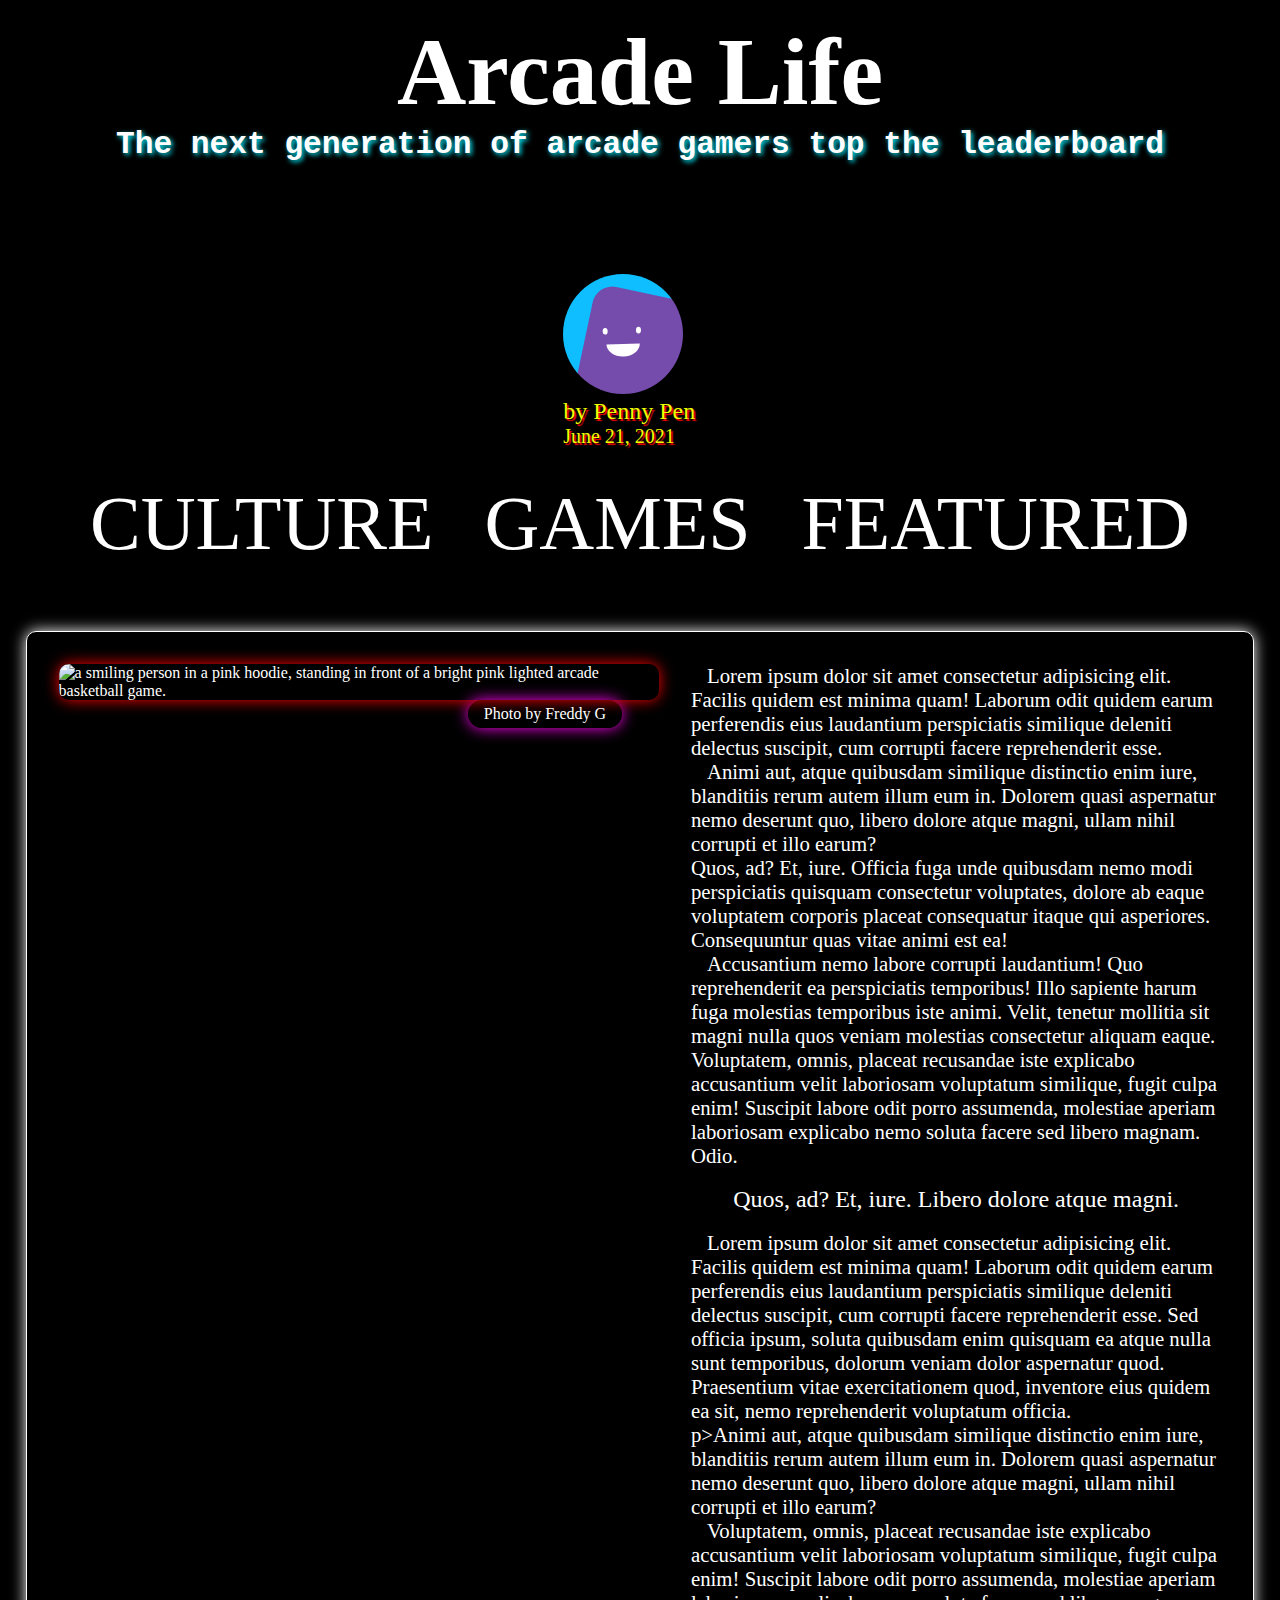
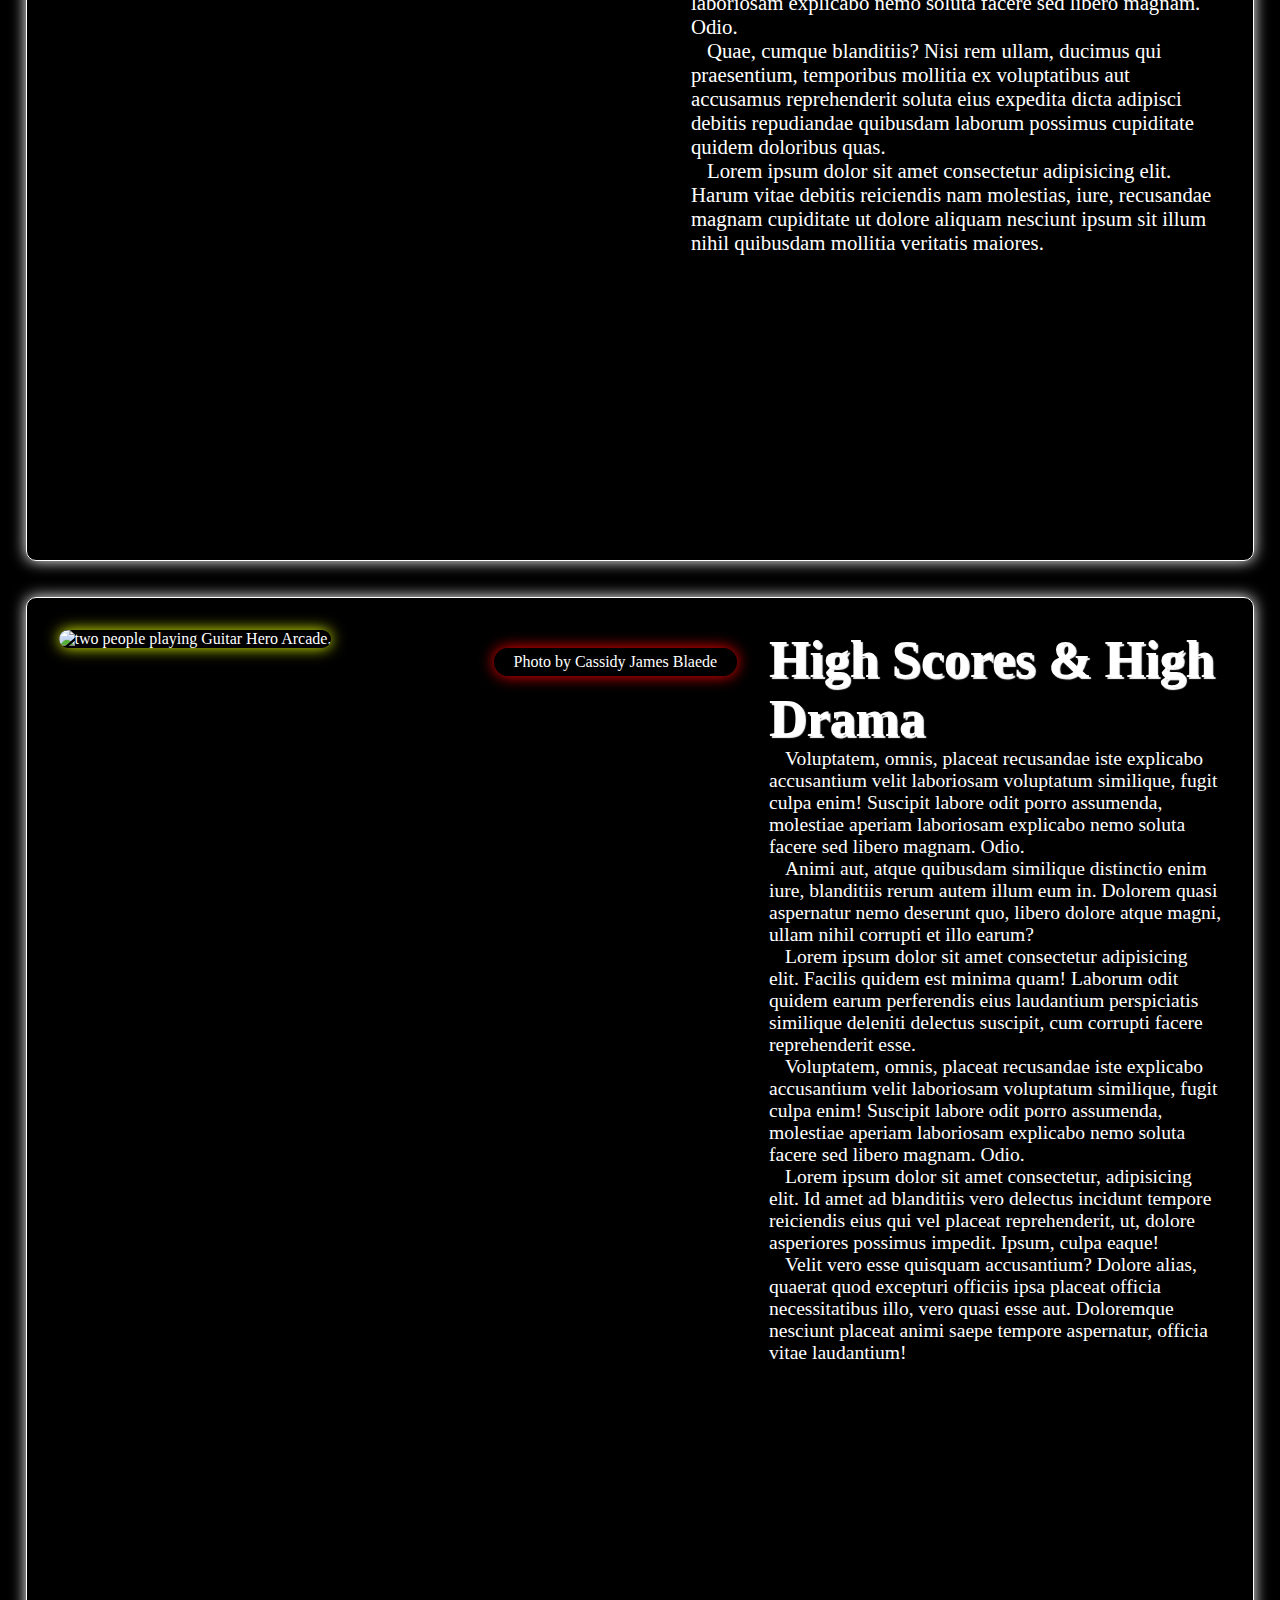
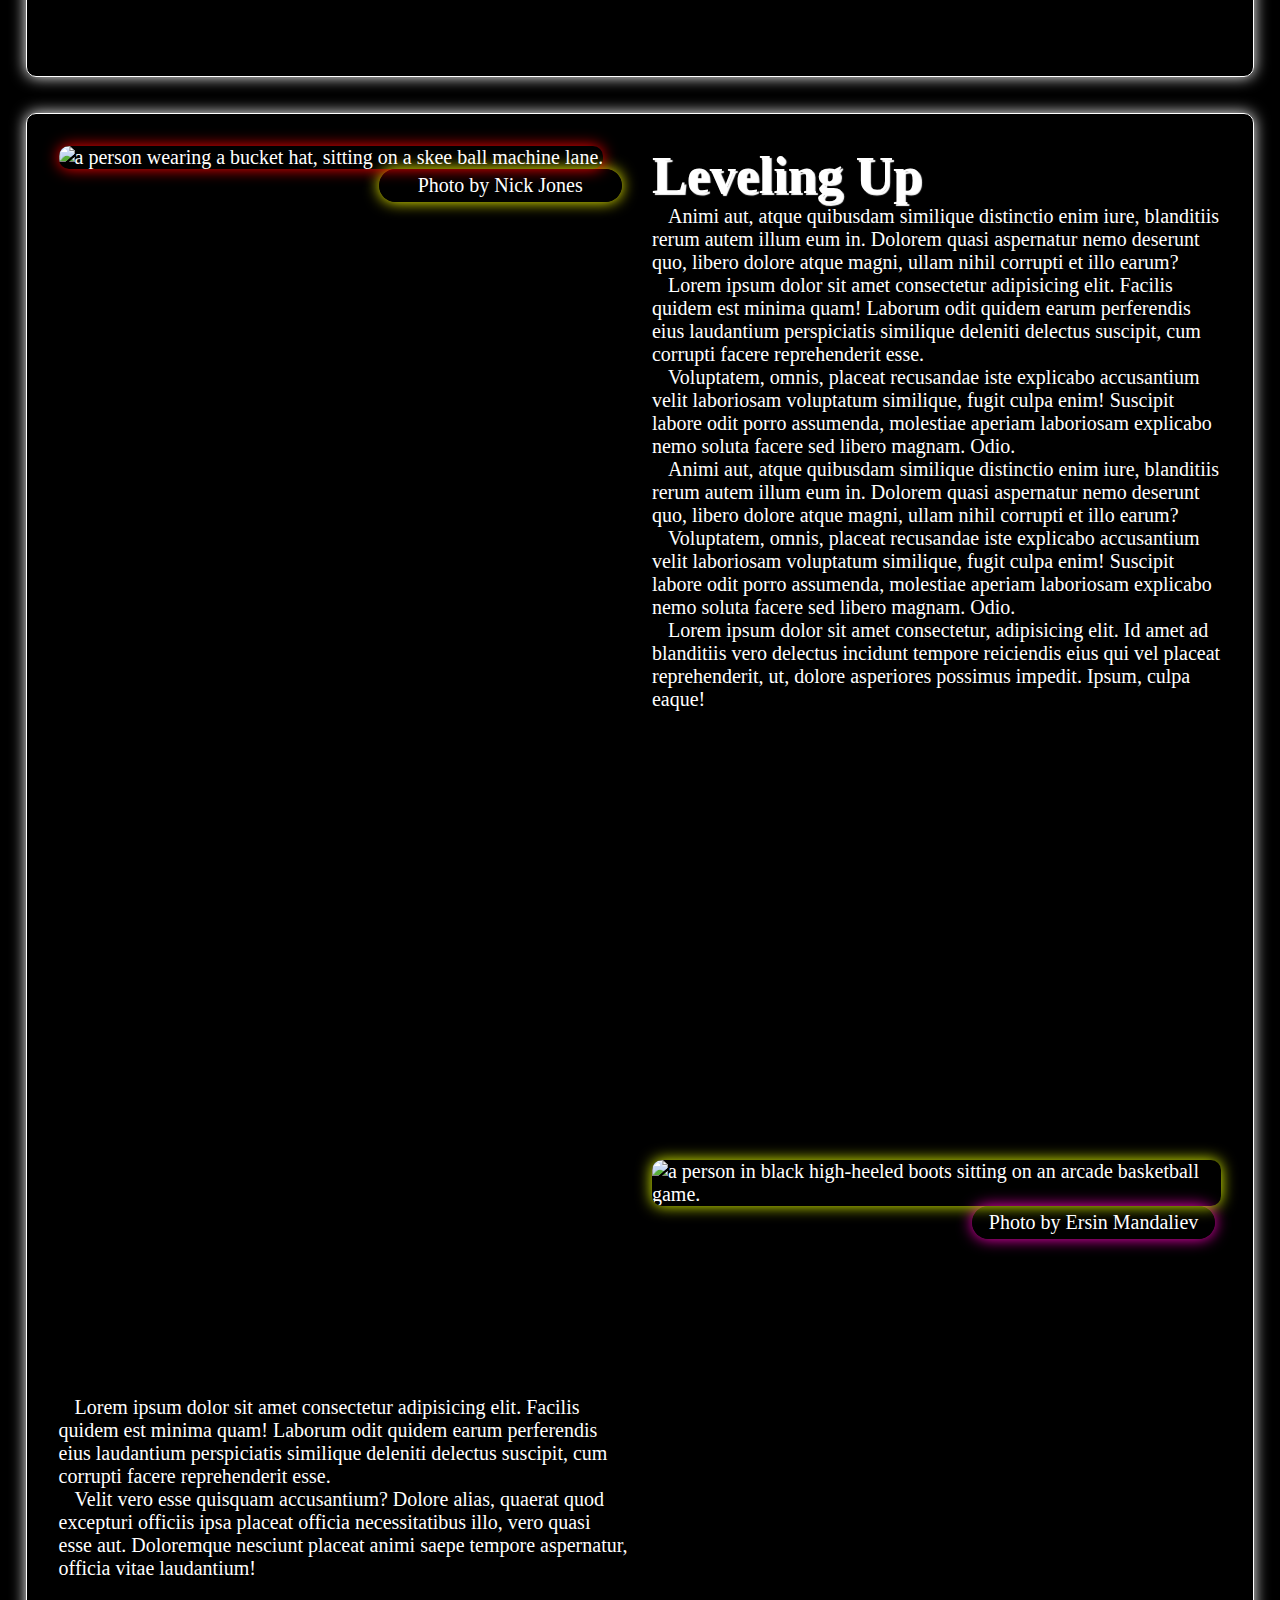
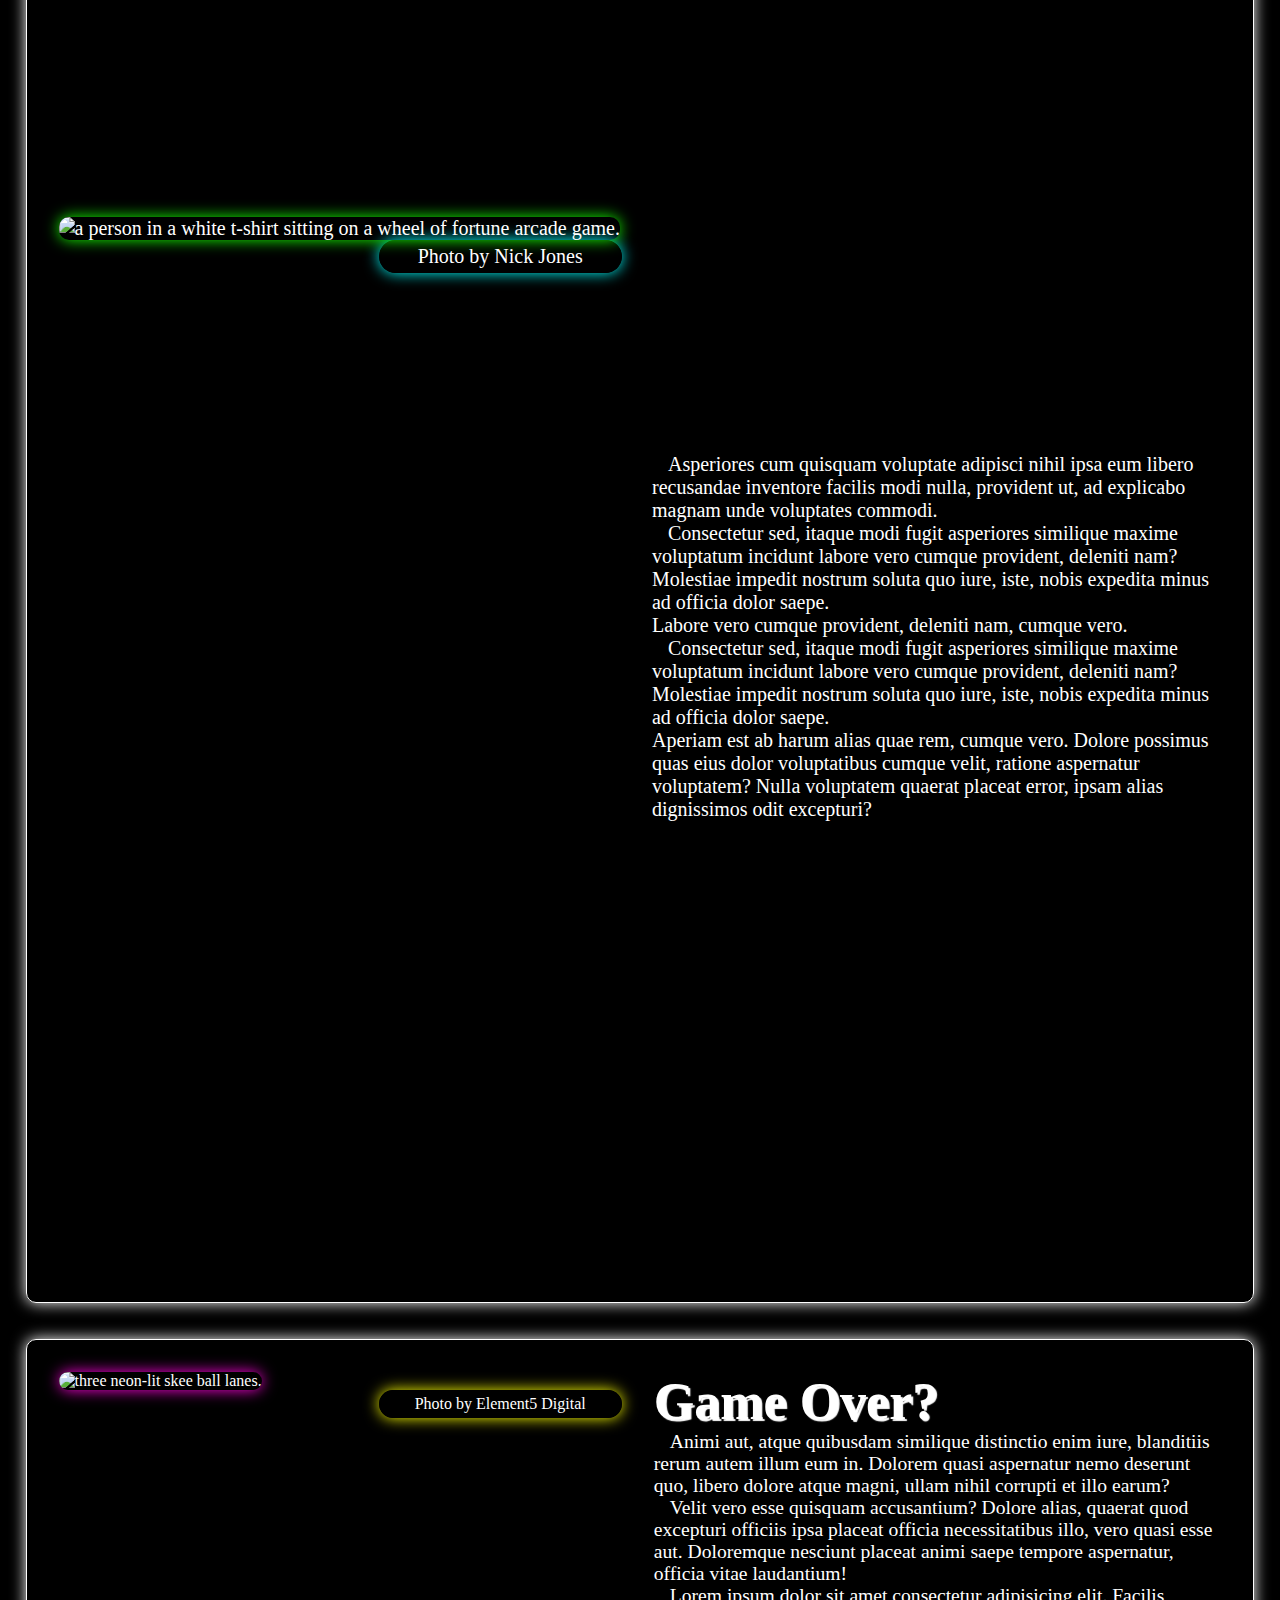
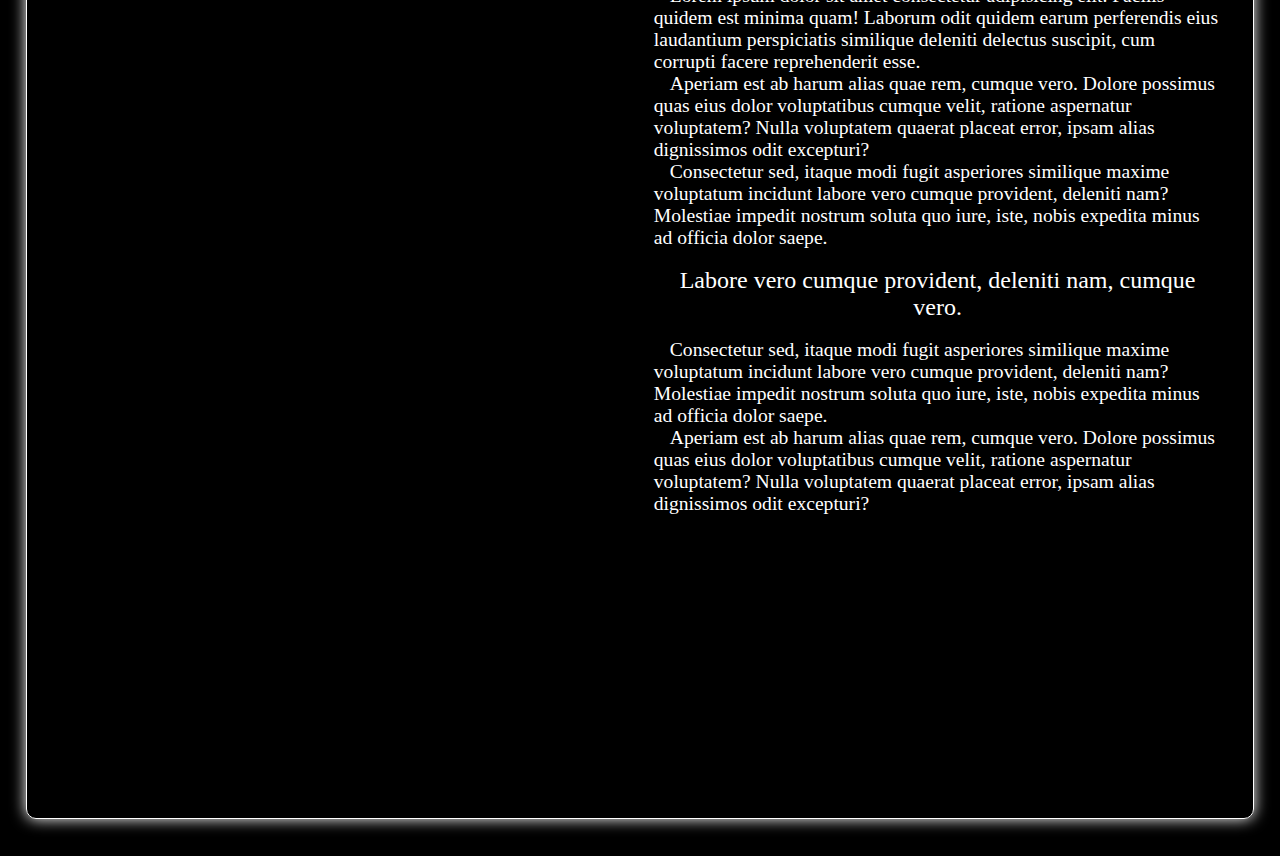
==== CodePen Challenge June 3/index.html @ 362fba9a "june challenge 3" ====
<!DOCTYPE html>
<html lang="en">

<head>
	<meta charset="UTF-8">
	<meta http-equiv="X-UA-Compatible" content="IE=edge">
	<meta name="viewport" content="width=device-width, initial-scale=1.0">
	<title>PlayTimes</title>
	<link rel="stylesheet" href="css/index.css">
</head>

<body>
	<div class="header">
		<h1 class="headline">Arcade Life</h1>
		<h2 class="subhead">The next generation of arcade gamers top the leaderboard</h2>
	</div>
	<div class="article-meta">
		<div class="author">
			<svg id="author-avatar" viewBox="0 0 36 36" fill="none" xmlns="http://www.w3.org/2000/svg" width="120px"
				height="120px">
				<title id="avatarTitle">Author Avatar</title>
				<desc id="avatarDesc">A cartoon avatar of a smiling purple square on a blue background.</desc>
				<mask id="mask__beam" maskUnits="userSpaceOnUse" x="0" y="0" width="36" height="36">
					<rect width="36" height="36" rx="72" fill="white"></rect>
				</mask>
				<g mask="url(#mask__beam)">
					<rect width="36" height="36" fill="#0ebeff"></rect>
					<rect x="0" y="0" width="36" height="36" transform="translate(6 6) rotate(192 18 18) scale(1)"
						fill="#754cac" rx="6"></rect>
					<g transform="translate(0 2) rotate(-2 18 18)">
						<path d="M13,19 a1,0.75 0 0,0 10,0" fill="white"></path>
						<rect x="12" y="14" width="1.5" height="2" rx="1" stroke="none" fill="white"></rect>
						<rect x="22" y="14" width="1.5" height="2" rx="1" stroke="none" fill="white"></rect>
					</g>
				</g>
			</svg>
			<p class="byline">by Penny Pen</p>
			<p class="dateline">June 21, 2021</p>
		</div>
		<p class="article-tags">
			<span class="tag-culture">CULTURE</span> <span class="tag-games">GAMES</span> <span
				class="tag-featured">FEATURED</span>
		</p>
	</div>
	<div class="section section-1">
		<figure><img src="https://assets.codepen.io/t-1/freddy-g-lhy1lY3CyLI-unsplash.jpg"
				alt="a smiling person in a pink hoodie, standing in front of a bright pink lighted arcade basketball game. " />
			<figcaption>Photo by Freddy G</figcaption>
		</figure>
		<!-- full size image: https://images.unsplash.com/flagged/photo-1556339911-7ef846e7db43-->
		<div class="section-1-text">
			<p><span>Lorem</span> ipsum dolor sit amet consectetur adipisicing elit. Facilis quidem est minima quam!
				Laborum odit
				quidem
				earum perferendis eius laudantium perspiciatis similique deleniti delectus suscipit, cum corrupti facere
				reprehenderit esse.</p>
			<p><span>Animi</span> aut, atque quibusdam similique distinctio enim iure, blanditiis rerum autem illum eum
				in. Dolorem
				quasi
				aspernatur nemo deserunt quo, libero dolore atque magni, ullam nihil corrupti et illo earum?</p>
			<p>Quos, ad? Et, iure. Officia fuga unde quibusdam nemo modi perspiciatis quisquam consectetur voluptates,
				dolore ab
				eaque voluptatem corporis placeat consequatur itaque qui asperiores. Consequuntur quas vitae animi est
				ea!
			</p>
			<p><span>Accusantium</span> nemo labore corrupti laudantium! Quo reprehenderit ea perspiciatis temporibus!
				Illo sapiente
				harum
				fuga molestias temporibus iste animi. Velit, tenetur mollitia sit magni nulla quos veniam molestias
				consectetur
				aliquam eaque.</p>
			<p>Voluptatem, omnis, placeat recusandae iste explicabo accusantium velit laboriosam voluptatum similique,
				fugit
				culpa enim! Suscipit labore odit porro assumenda, molestiae aperiam laboriosam explicabo nemo soluta
				facere
				sed
				libero magnam. Odio.</p>

			<aside>
				<p>Quos, ad? Et, iure. Libero dolore atque magni.</p>
			</aside>

			<p><span>Lorem</span> ipsum dolor sit amet consectetur adipisicing elit. Facilis quidem est minima quam!
				Laborum odit
				quidem
				earum perferendis eius laudantium perspiciatis similique deleniti delectus suscipit, cum corrupti facere
				reprehenderit esse. Sed officia ipsum, soluta quibusdam enim quisquam ea atque nulla sunt temporibus,
				dolorum
				veniam dolor aspernatur quod. Praesentium vitae exercitationem quod, inventore eius quidem ea sit, nemo
				reprehenderit voluptatum officia.</p>
			p>Animi aut, atque quibusdam similique distinctio enim iure, blanditiis rerum autem illum eum in. Dolorem
			quasi
			aspernatur nemo deserunt quo, libero dolore atque magni, ullam nihil corrupti et illo earum?</p>
			<p><span>Voluptatem</span>, omnis, placeat recusandae iste explicabo accusantium velit laboriosam voluptatum
				similique,
				fugit
				culpa enim! Suscipit labore odit porro assumenda, molestiae aperiam laboriosam explicabo nemo soluta
				facere
				sed
				libero magnam. Odio.</p>
			<p><span>Quae</span>, cumque blanditiis? Nisi rem ullam, ducimus qui praesentium, temporibus mollitia ex
				voluptatibus aut
				accusamus reprehenderit soluta eius expedita dicta adipisci debitis repudiandae quibusdam laborum
				possimus
				cupiditate quidem doloribus quas.</p>
			<p><span>Lorem</span> ipsum dolor sit amet consectetur adipisicing elit. Harum vitae debitis reiciendis nam
				molestias,
				iure,
				recusandae magnam cupiditate ut dolore aliquam nesciunt ipsum sit illum nihil quibusdam mollitia
				veritatis
				maiores.</p>
		</div>
	</div>

	<div class="section section-2">
		<figure><img src="https://assets.codepen.io/t-1/cassidy-james-blaede-1lzJt360gkE-unsplash.jpg"
				alt="two people playing Guitar Hero Arcade. " />
			<figcaption>Photo by Cassidy James Blaede</figcaption>
		</figure>
		<!-- full size image: https://images.unsplash.com/photo-1536818968680-deeec2e9fd11-->

		<div class="section-2-text">
			<h2>High Scores &amp; High Drama</h2>

			<p><span>Voluptatem</span>, omnis, placeat recusandae iste explicabo accusantium velit laboriosam voluptatum
				similique,
				fugit
				culpa enim! Suscipit labore odit porro assumenda, molestiae aperiam laboriosam explicabo nemo soluta
				facere
				sed
				libero magnam. Odio.</p>
			<p><span>Animi</span> aut, atque quibusdam similique distinctio enim iure, blanditiis rerum autem illum eum
				in. Dolorem
				quasi
				aspernatur nemo deserunt quo, libero dolore atque magni, ullam nihil corrupti et illo earum?</p>
			<p><span>Lorem</span> ipsum dolor sit amet consectetur adipisicing elit. Facilis quidem est minima quam!
				Laborum odit
				quidem
				earum perferendis eius laudantium perspiciatis similique deleniti delectus suscipit, cum corrupti facere
				reprehenderit esse.</p>


			<p><span>Voluptatem</span>, omnis, placeat recusandae iste explicabo accusantium velit laboriosam voluptatum
				similique,
				fugit
				culpa enim! Suscipit labore odit porro assumenda, molestiae aperiam laboriosam explicabo nemo soluta
				facere
				sed
				libero magnam. Odio.</p>
			<p><span>Lorem</span> ipsum dolor sit amet consectetur, adipisicing elit. Id amet ad blanditiis vero
				delectus incidunt
				tempore
				reiciendis eius qui vel placeat reprehenderit, ut, dolore asperiores possimus impedit. Ipsum, culpa
				eaque!
			</p>
			<p><span>Velit</span> vero esse quisquam accusantium? Dolore alias, quaerat quod excepturi officiis ipsa
				placeat officia
				necessitatibus illo, vero quasi esse aut. Doloremque nesciunt placeat animi saepe tempore aspernatur,
				officia
				vitae laudantium!</p>
		</div>
	</div>

	<div class="section section-3">
		<div class="item-1">
			<figure><img src="https://assets.codepen.io/t-1/nick-jones-QTk3Llc-oKU-unsplash.jpg"
					alt="a person wearing a bucket hat, sitting on a skee ball machine lane. " />
				<figcaption>Photo by Nick Jones</figcaption>
			</figure>
			<!-- full size image: https://images.unsplash.com/photo-1601637155580-ac6c49428450-->
		</div>
		<div class="item-2">
			<h2>Leveling Up</h2>
			<p><span>Animi</span> aut, atque quibusdam similique distinctio enim iure, blanditiis rerum autem illum eum
				in. Dolorem
				quasi
				aspernatur nemo deserunt quo, libero dolore atque magni, ullam nihil corrupti et illo earum?</p>
			<p><span>Lorem</span> ipsum dolor sit amet consectetur adipisicing elit. Facilis quidem est minima quam!
				Laborum odit
				quidem
				earum perferendis eius laudantium perspiciatis similique deleniti delectus suscipit, cum corrupti facere
				reprehenderit esse.</p>
			<p><span>Voluptatem</span>, omnis, placeat recusandae iste explicabo accusantium velit laboriosam voluptatum
				similique,
				fugit
				culpa enim! Suscipit labore odit porro assumenda, molestiae aperiam laboriosam explicabo nemo soluta
				facere
				sed
				libero magnam. Odio.</p>
			<p><span>Animi</span> aut, atque quibusdam similique distinctio enim iure, blanditiis rerum autem illum eum
				in. Dolorem
				quasi
				aspernatur nemo deserunt quo, libero dolore atque magni, ullam nihil corrupti et illo earum?</p>
			<p><span>Voluptatem</span>, omnis, placeat recusandae iste explicabo accusantium velit laboriosam voluptatum
				similique,
				fugit
				culpa enim! Suscipit labore odit porro assumenda, molestiae aperiam laboriosam explicabo nemo soluta
				facere
				sed
				libero magnam. Odio.</p>
			<p><span>Lorem</span> ipsum dolor sit amet consectetur, adipisicing elit. Id amet ad blanditiis vero
				delectus incidunt
				tempore
				reiciendis eius qui vel placeat reprehenderit, ut, dolore asperiores possimus impedit. Ipsum, culpa
				eaque!
			</p>
		</div>
		<div class="item-3">
			<figure><img src="https://assets.codepen.io/t-1/ersin-mandaliev-C5DC5bJhpRE-unsplash.jpg"
					alt="a person in black high-heeled boots sitting on an arcade basketball game. " />
				<figcaption>Photo by Ersin Mandaliev</figcaption>
			</figure>
			<!-- full size image: https://images.unsplash.com/flagged/photo-1556491168-3e6ffa3e26b2-->
		</div>
		<div class="item-4">
			<p><span>Lorem</span> ipsum dolor sit amet consectetur adipisicing elit. Facilis quidem est minima quam!
				Laborum odit
				quidem
				earum perferendis eius laudantium perspiciatis similique deleniti delectus suscipit, cum corrupti facere
				reprehenderit esse.</p>
			<p><span>Velit</span> vero esse quisquam accusantium? Dolore alias, quaerat quod excepturi officiis ipsa
				placeat officia
				necessitatibus illo, vero quasi esse aut. Doloremque nesciunt placeat animi saepe tempore aspernatur,
				officia
				vitae laudantium!</p>
		</div>
		<div class="item-5">
			<figure><img src="https://assets.codepen.io/t-1/nick-jones-g7jhzbd9WFQ-unsplash.jpg"
					alt="a person in a white t-shirt sitting on a wheel of fortune arcade game. " />
				<figcaption>Photo by Nick Jones</figcaption>
			</figure>
			<!-- full size image: https://images.unsplash.com/photo-1604112900927-e4d6d3ce3a2e -->
		</div>
		<div class="item-6">
			<p><span>Asperiores</span> cum quisquam voluptate adipisci nihil ipsa eum libero recusandae inventore
				facilis modi nulla,
				provident ut, ad explicabo magnam unde voluptates commodi.</p>
			<p><span>Consectetur</span> sed, itaque modi fugit asperiores similique maxime voluptatum incidunt labore
				vero cumque
				provident,
				deleniti nam? Molestiae impedit nostrum soluta quo iure, iste, nobis expedita minus ad officia dolor
				saepe.
			</p>
			<aside>
				<p>Labore vero cumque provident, deleniti nam, cumque vero.</p>
			</aside>
			<p><span>Consectetur</span> sed, itaque modi fugit asperiores similique maxime voluptatum incidunt labore
				vero cumque
				provident,
				deleniti nam? Molestiae impedit nostrum soluta quo iure, iste, nobis expedita minus ad officia dolor
				saepe.
			</p>
			<p>Aperiam est ab harum alias quae rem, cumque vero. Dolore possimus quas eius dolor voluptatibus cumque
				velit,
				ratione aspernatur voluptatem? Nulla voluptatem quaerat placeat error, ipsam alias dignissimos odit
				excepturi?
			</p>
		</div>
	</div>

	<div class="section section-4">
		<figure><img src="https://assets.codepen.io/t-1/element5-digital-dwcC-OJ-bRs-unsplash.jpg"
				alt="three neon-lit skee ball lanes. " />
			<figcaption>Photo by Element5 Digital</figcaption>
		</figure>

		<!-- full size image: https://images.unsplash.com/photo-1533236897111-3e94666b2edf -->
		<div class="section-4-text">

			<h2>Game Over?</h2>
			<p><span>Animi</span> aut, atque quibusdam similique distinctio enim iure, blanditiis rerum autem illum eum
				in.
				Dolorem quasi
				aspernatur nemo deserunt quo, libero dolore atque magni, ullam nihil corrupti et illo earum?</p>
			<p><span>Velit</span> vero esse quisquam accusantium? Dolore alias, quaerat quod excepturi officiis ipsa placeat officia
				necessitatibus illo, vero quasi esse aut. Doloremque nesciunt placeat animi saepe tempore aspernatur,
				officia
				vitae laudantium!</p>
			<p><span>Lorem</span> ipsum dolor sit amet consectetur adipisicing elit. Facilis quidem est minima quam! Laborum odit
				quidem
				earum perferendis eius laudantium perspiciatis similique deleniti delectus suscipit, cum corrupti facere
				reprehenderit esse.</p>
			<p><span>Aperiam</span> est ab harum alias quae rem, cumque vero. Dolore possimus quas eius dolor voluptatibus cumque
				velit,
				ratione aspernatur voluptatem? Nulla voluptatem quaerat placeat error, ipsam alias dignissimos odit
				excepturi?
			</p>
			<p><span>Consectetur</span> sed, itaque modi fugit asperiores similique maxime voluptatum incidunt labore vero cumque
				provident,
				deleniti nam? Molestiae impedit nostrum soluta quo iure, iste, nobis expedita minus ad officia dolor
				saepe.
			</p>
			<aside>
				<p>Labore vero cumque provident, deleniti nam, cumque vero.</p>
			</aside>
			<p><span>Consectetur</span> sed, itaque modi fugit asperiores similique maxime voluptatum incidunt labore vero cumque
				provident,
				deleniti nam? Molestiae impedit nostrum soluta quo iure, iste, nobis expedita minus ad officia dolor
				saepe.
			</p>
			<p><span>Aperiam</span> est ab harum alias quae rem, cumque vero. Dolore possimus quas eius dolor voluptatibus cumque
				velit,
				ratione aspernatur voluptatem? Nulla voluptatem quaerat placeat error, ipsam alias dignissimos odit
				excepturi?
			</p>
		</div>
	</div>

</body>

</html>
---- CodePen Challenge June 3/css/index.css ----
html {
    box-sizing: border-box;
}
* {
    box-sizing: inherit;
    margin: 0;
}
body {
    width: 100vw;
    color: #ffffff;
    background-color: #000000;
}
.header {
    margin: 1rem;
    text-align: center;
}
@keyframes heading {
    0%  {    text-shadow: 6px 6px 2px rgb(196, 1, 255);    }
    25% {    text-shadow: 6px 6px 2px rgb(255, 1, 1);    }
    50% {    text-shadow: 6px 6px 2px rgb(255, 251, 1);    }
    75% {    text-shadow: 6px 6px 2px rgb(1, 225, 255);    }
    100%    {    text-shadow: 6px 6px 2px rgb(255, 1, 213);    }
}
.header > h1 {
    font-size: 6rem;
    font-family: fantasy;
    animation: heading;
    animation-duration: 1s;
    animation-iteration-count: infinite;
}
.header > h2 {
    font-size: 1.95rem;
    font-family: monospace;
    text-shadow: 2px 2px 5px rgb(1, 238, 255);
}
.author {
    /* width: 100vw; */
    margin: 7rem 0 2rem 44vw;
    color: rgb(238, 255, 1);
    text-shadow: 2px 2px 1px rgb(253, 3, 3);
}
.author > .byline {
    font-size: 1.5rem;
}
.author > .dateline {
    font-size: 1.25rem;
}
.article-meta {
    margin: 4rem 0 4rem;
}
.article-meta > p.article-tags {
    text-align: center;
    font-size: 4.75rem;
    font-family: fantasy;
}
.article-meta > p > span {
    padding-left: 1rem;
    padding-right: 1rem;
}
@keyframes culture-an {
    0% {color: rgb(253, 3, 3);    text-shadow: 4px 3px 1px rgb(238, 255, 1);    }
    50% {color: rgb(253, 3, 3);    text-shadow: 4px 3px 1px rgb(238, 255, 1);    }
    100% {color: rgb(238,255,1);    text-shadow: 4px 3px 1px rgb(253, 3, 3);    }
}
.article-meta > p > span.tag-culture {
    animation: culture-an;
    animation-duration: 0.65s;
    animation-iteration-count: infinite;
}
@keyframes games-an {
    0% {color: rgb(255, 1, 234);   text-shadow: 4px 3px 1px rgb(255, 255, 255);}
    50% {color: rgb(255, 1, 234);   text-shadow: 4px 3px 1px rgb(255, 255, 255);}
    100% {color: rgb(255, 255, 255);   text-shadow: 4px 3px 1px rgb(255, 1, 234);}
}
.article-meta > p > span.tag-games {
    animation: games-an;
    animation-duration: 0.65s;
    animation-iteration-count: infinite;
}
@keyframes featured-an {
    0% {color: rgb(4, 253, 253);    text-shadow: 4px 3px 1px rgb(1, 5, 255);    }
    50% {color: rgb(4, 253, 253);    text-shadow: 4px 3px 1px rgb(1, 5, 255);    }
    100% {color: rgb(1, 5, 255);    text-shadow: 4px 3px 1px rgb(4, 253, 253);    }
}
.article-meta > p > span.tag-featured {
    animation: featured-an;
    animation-duration: 0.65s;
    animation-iteration-count: infinite;
}

/* End of section 0 */

.section {
    width: 96vw;
    margin: 4vh 2vw 4vh 2vw;
    padding: 2rem;
    border: 1px solid #ffffff;
    border-radius: 10px;
    box-shadow: 0px 0px 15px #ffffff;
}
.section-1 {
    height: 170vh;
    display: flex;
}
.section-1 > figure {
    display: block;
}
.section-1 >figure > img {
    width: 45vw;
    height: 1011px;
    border-radius: 10px;
    box-shadow: 0 0 15px rgb(255, 0, 0);
}
.section-1 > figure > figcaption {
    width: 12vw;
    margin-left: 32vw;
    border: 1px solid rgb(0,0,0);
    border-radius: 30px;
    background-color:rgba(0,0,0,0.125);
    padding: 4px;
    text-align: center;
    box-shadow: 0 0 15px rgb(255, 1, 242);
}
.section-1 > .section-1-text {
    display: block;
    width: 45vw;
    margin-left: 2.5vw;
    font-size: 1.3rem;
}
@keyframes text-an {
    0% {color: rgb(253, 3, 3);}
    20% {color: rgb(255, 251, 1);}
    40% {color: rgb(255, 175, 2);}
    60% {color: rgb(255, 0, 212);}
    80% {color: rgb(56, 1, 255);}
    100% {color: rgb(1, 225, 255);}
}
.section-1 > .section-1-text > aside > p {
    text-align: center;
    margin: 2vh 0vw 2vh;
    animation: text-an;
    animation-duration: 12s;
    animation-iteration-count: infinite;
    font-size: 1.5rem;
}
.section-1 > .section-1-text > p > span {
    animation: text-an;
    animation-duration: 9s;
    animation-iteration-count: infinite;
    padding-left: 1rem;
}

/* End of section 1 */

.section-2 {
    height: 120vh;
    display: flex;
}
.section-2 > figure {
    display: block;
}
.section-2 >figure > img {
    width: 55vw;
    height: 600px;
    border-radius: 10px;
    box-shadow: 0 0 15px rgb(229, 255, 0);
}
.section-2 > figure > figcaption {
    width: 19vw;
    margin-left: 34vw;
    border: 1px solid rgb(0,0,0);
    border-radius: 30px;
    background-color:rgba(0,0,0,0.125);
    padding: 4px;
    text-align: center;
    box-shadow: 0 0 15px rgb(255, 1, 1);
}
.section-2 > .section-2-text {
    display: block;
    width: 39vw;
    margin-left: 2.5vw;
    font-size: 1.225rem;
}
.section-2 > .section-2-text > h2 {
    font-size: 3.25rem;
    animation: text-an;
    animation-duration: 12s;
    animation-iteration-count: infinite;
    text-shadow: 2px 2px 1px #ffffff;
}
.section-2 > .section-2-text > p > span {
    animation: text-an;
    animation-duration: 9s;
    animation-iteration-count: infinite;
    padding-left: 1rem;
}

/* End of section 2 */

.section-3 {
    height: 310vh;
    display: grid;
    grid-template-columns: auto auto;
    grid-gap: 1.5rem;
    font-size: 1.25rem;
}
.section-3 > .item-1 {
    grid-row-start: 1;
    grid-row-end: 4;
    grid-column-start: 1;
    grid-column-end: 2;
}
.section-3 > .item-1 > figure {
    display: block;
}
.section-3 > .item-1 > figure > img {
    width: 45vw;
    height: 120vh;
    border-radius: 10px;
    box-shadow: 0 0 15px rgb(255, 0, 0);
}
.section-3 > .item-1 > figure > figcaption {
    width: 19vw;
    margin-left: 25vw;
    border: 1px solid rgb(0,0,0);
    border-radius: 30px;
    background-color:rgba(0,0,0,0.125);
    padding: 4px;
    text-align: center;
    box-shadow: 0 0 15px rgb(251, 255, 1);
}
.section-3 > .item-2 {
    grid-row-start: 1;
    grid-row-end: 3;
    grid-column-start: 2;
    grid-column-end: 3;
}
.section-3 > .item-2 > h2 {
    font-size: 3.25rem;
    animation: text-an;
    animation-duration: 12s;
    animation-iteration-count: infinite;
    text-shadow: 2px 2px 1px #ffffff;
}
.section-3 > .item-2 > p > span {
    animation: text-an;
    animation-duration: 9s;
    animation-iteration-count: infinite;
    padding-left: 1rem;
}
.section-3 > .item-3 {
    grid-row-start: 3;
    grid-row-end: 6;
    grid-column-start: 2;
    grid-column-end: 3;
}
.section-3 > .item-3 > figure {
    display: block;
}
.section-3 > .item-3 > figure > img {
    width: 45vw;
    height: 120vh;
    border-radius: 10px;
    box-shadow: 0 0 15px rgb(229, 255, 0);
}
.section-3 > .item-3 > figure > figcaption {
    width: 19vw;
    margin-left: 25vw;
    border: 1px solid rgb(0,0,0);
    border-radius: 30px;
    background-color:rgba(0,0,0,0.125);
    padding: 4px;
    text-align: center;
    box-shadow: 0 0 15px rgb(255, 1, 192);
}
.section-3 > .item-4 {
    grid-row-start: 4;
    grid-row-end: 5;
    grid-column-start: 1;
    grid-column-end: 2;
}
.section-3 > .item-4 > p > span {
    animation: text-an;
    animation-duration: 9s;
    animation-iteration-count: infinite;
    padding-left: 1rem;
}
.section-3 > .item-5 {
    grid-row-start: 5;
    grid-row-end: 8;
    grid-column-start: 1;
    grid-column-end: 2;
}
.section-3 > .item-5 > figure {
    display: block;
}
.section-3 > .item-5 > figure > img {
    width: 45vw;
    height: 120vh;
    border-radius: 10px;
    box-shadow: 0 0 15px rgb(21, 255, 0);
}
.section-3 > .item-5 > figure > figcaption {
    width: 19vw;
    margin-left: 25vw;
    border: 1px solid rgb(0,0,0);
    border-radius: 30px;
    background-color:rgba(0,0,0,0.125);
    padding: 4px;
    text-align: center;
    box-shadow: 0 0 15px rgb(1, 255, 255);
}
.section-3 > .item-6 {
    grid-row-start: 6;
    grid-row-end: 7;
    grid-column-start: 2;
    grid-column-end: 3;
}
.section-3 > .item-6 > p > span {
    animation: text-an;
    animation-duration: 9s;
    animation-iteration-count: infinite;
    padding-left: 1rem;
}

/* End of section 3 */

.section-4 {
    height: 120vh;
    display: flex;
}
.section-4 > figure {
    display: block;
}
.section-4 >figure > img {
    width: 45vw;
    height: 600px;
    border-radius: 10px;
    box-shadow: 0 0 15px rgb(255, 0, 221);
}
.section-4 > figure > figcaption {
    width: 19vw;
    margin-left: 25vw;
    border: 1px solid rgb(0,0,0);
    border-radius: 30px;
    background-color:rgba(0,0,0,0.125);
    padding: 4px;
    text-align: center;
    box-shadow: 0 0 15px rgb(251, 255, 1);
}
.section-4 > .section-4-text {
    display: block;
    width: 45vw;
    margin-left: 2.5vw;
    font-size: 1.225rem;
}
.section-4 > .section-4-text > h2 {
    font-size: 3.25rem;
    animation: text-an;
    animation-duration: 12s;
    animation-iteration-count: infinite;
    text-shadow: 2px 2px 1px #ffffff;
}
.section-4 > .section-4-text > p > span {
    animation: text-an;
    animation-duration: 9s;
    animation-iteration-count: infinite;
    padding-left: 1rem;
}
.section-4 > .section-4-text > aside > p {
    text-align: center;
    margin: 2vh 0vw 2vh;
    animation: text-an;
    animation-duration: 12s;
    animation-iteration-count: infinite;
    font-size: 1.5rem;
}
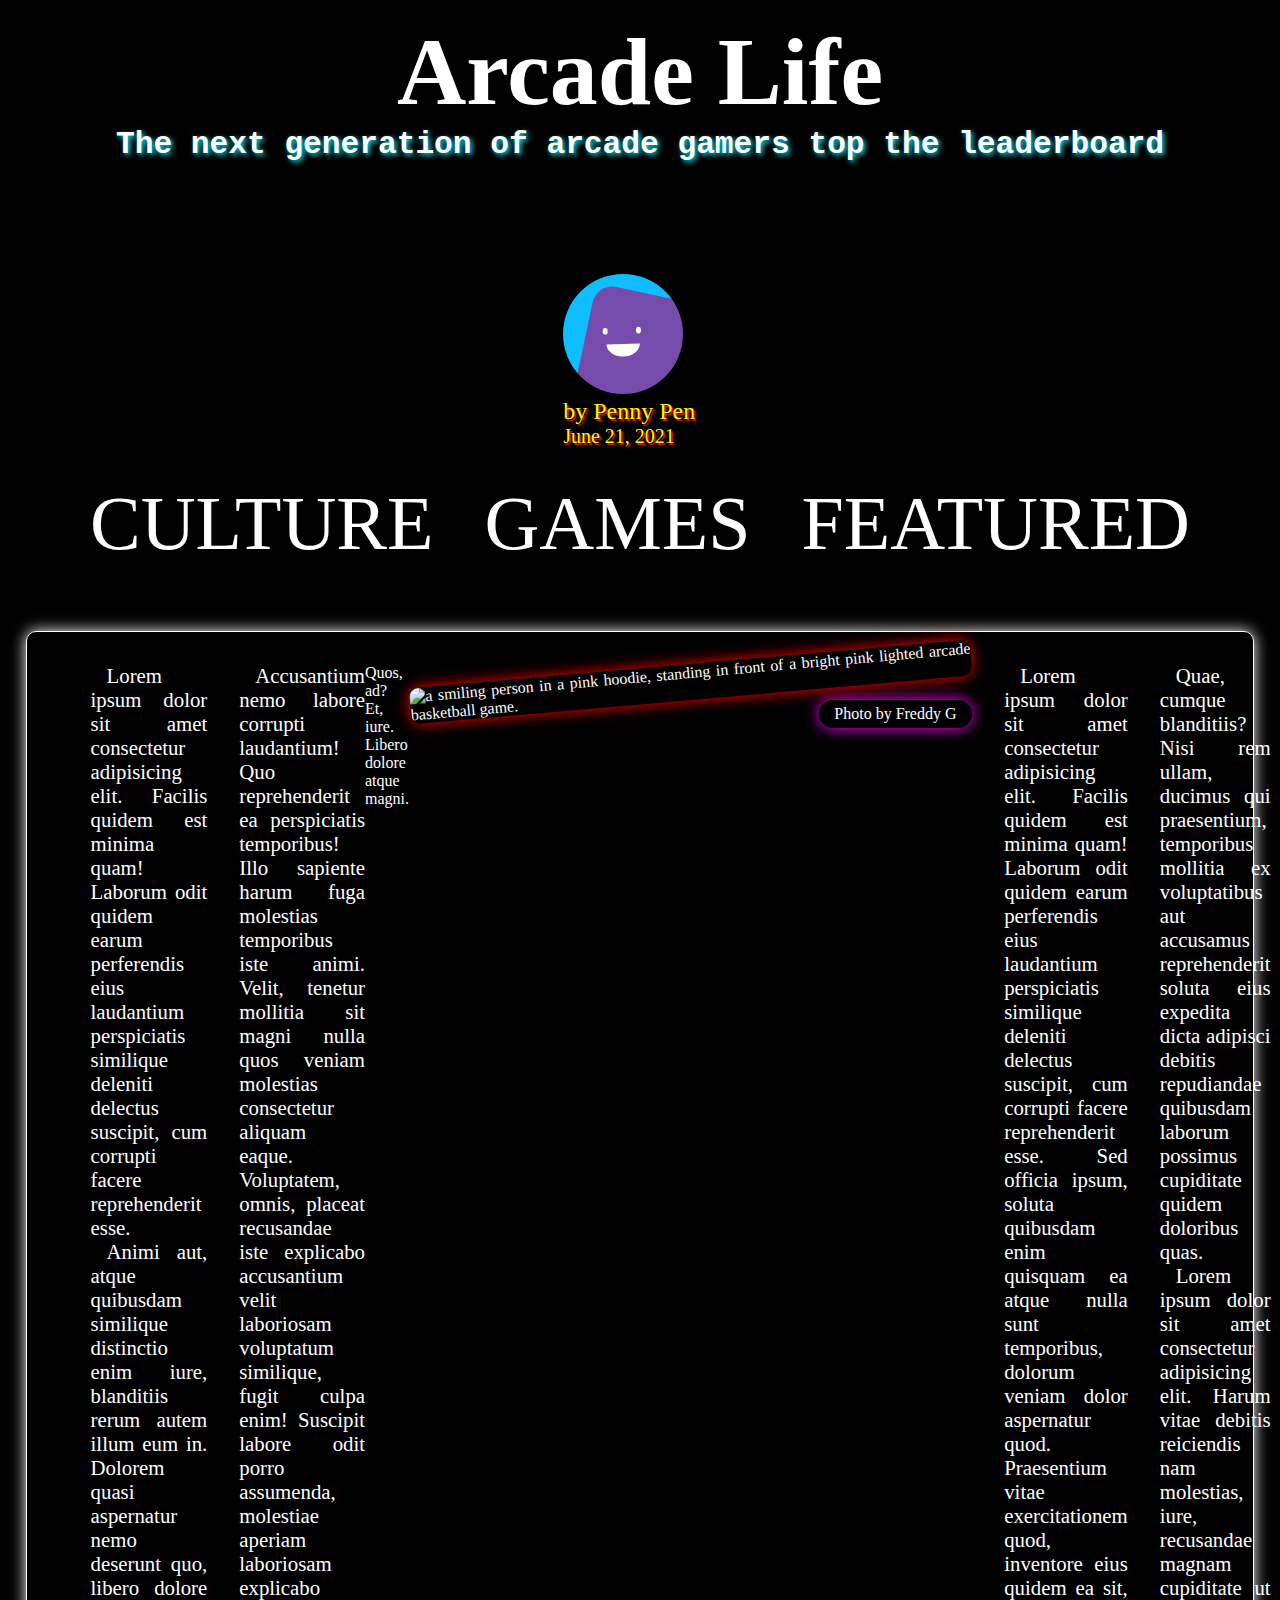
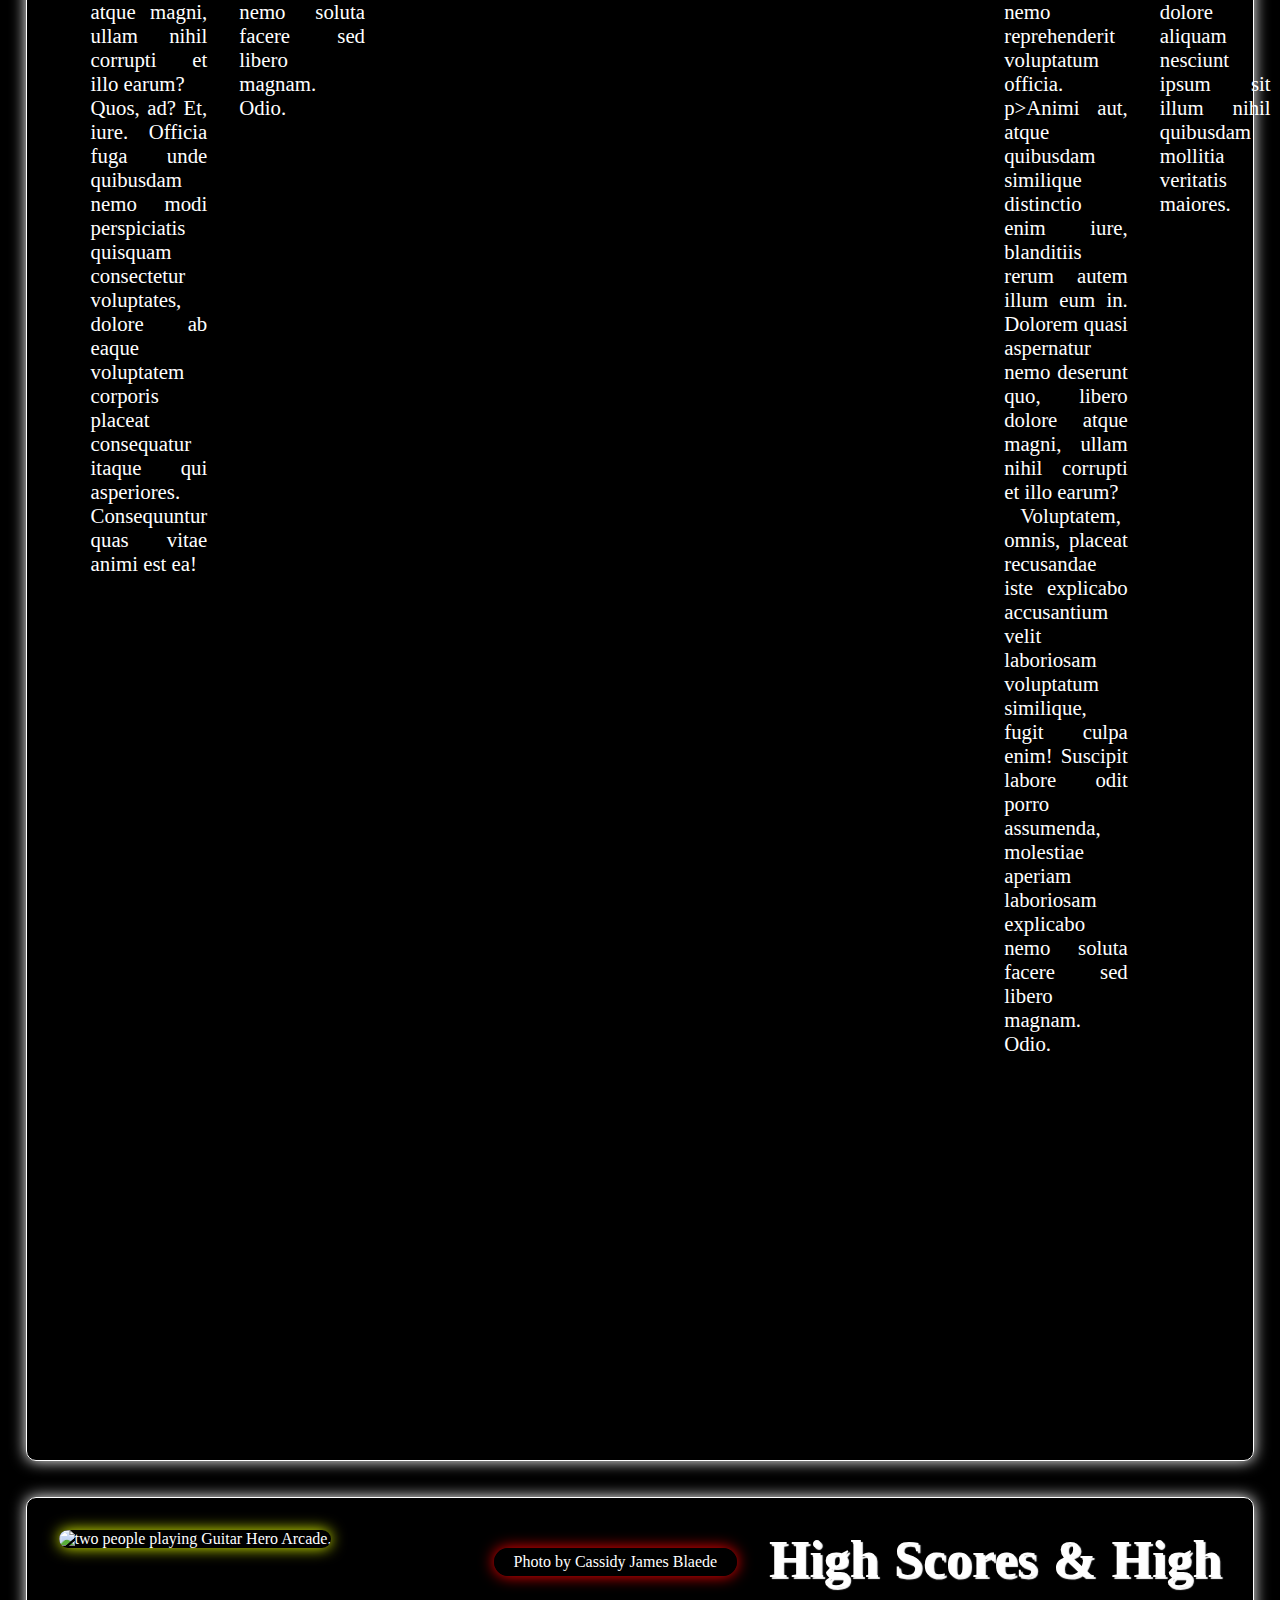
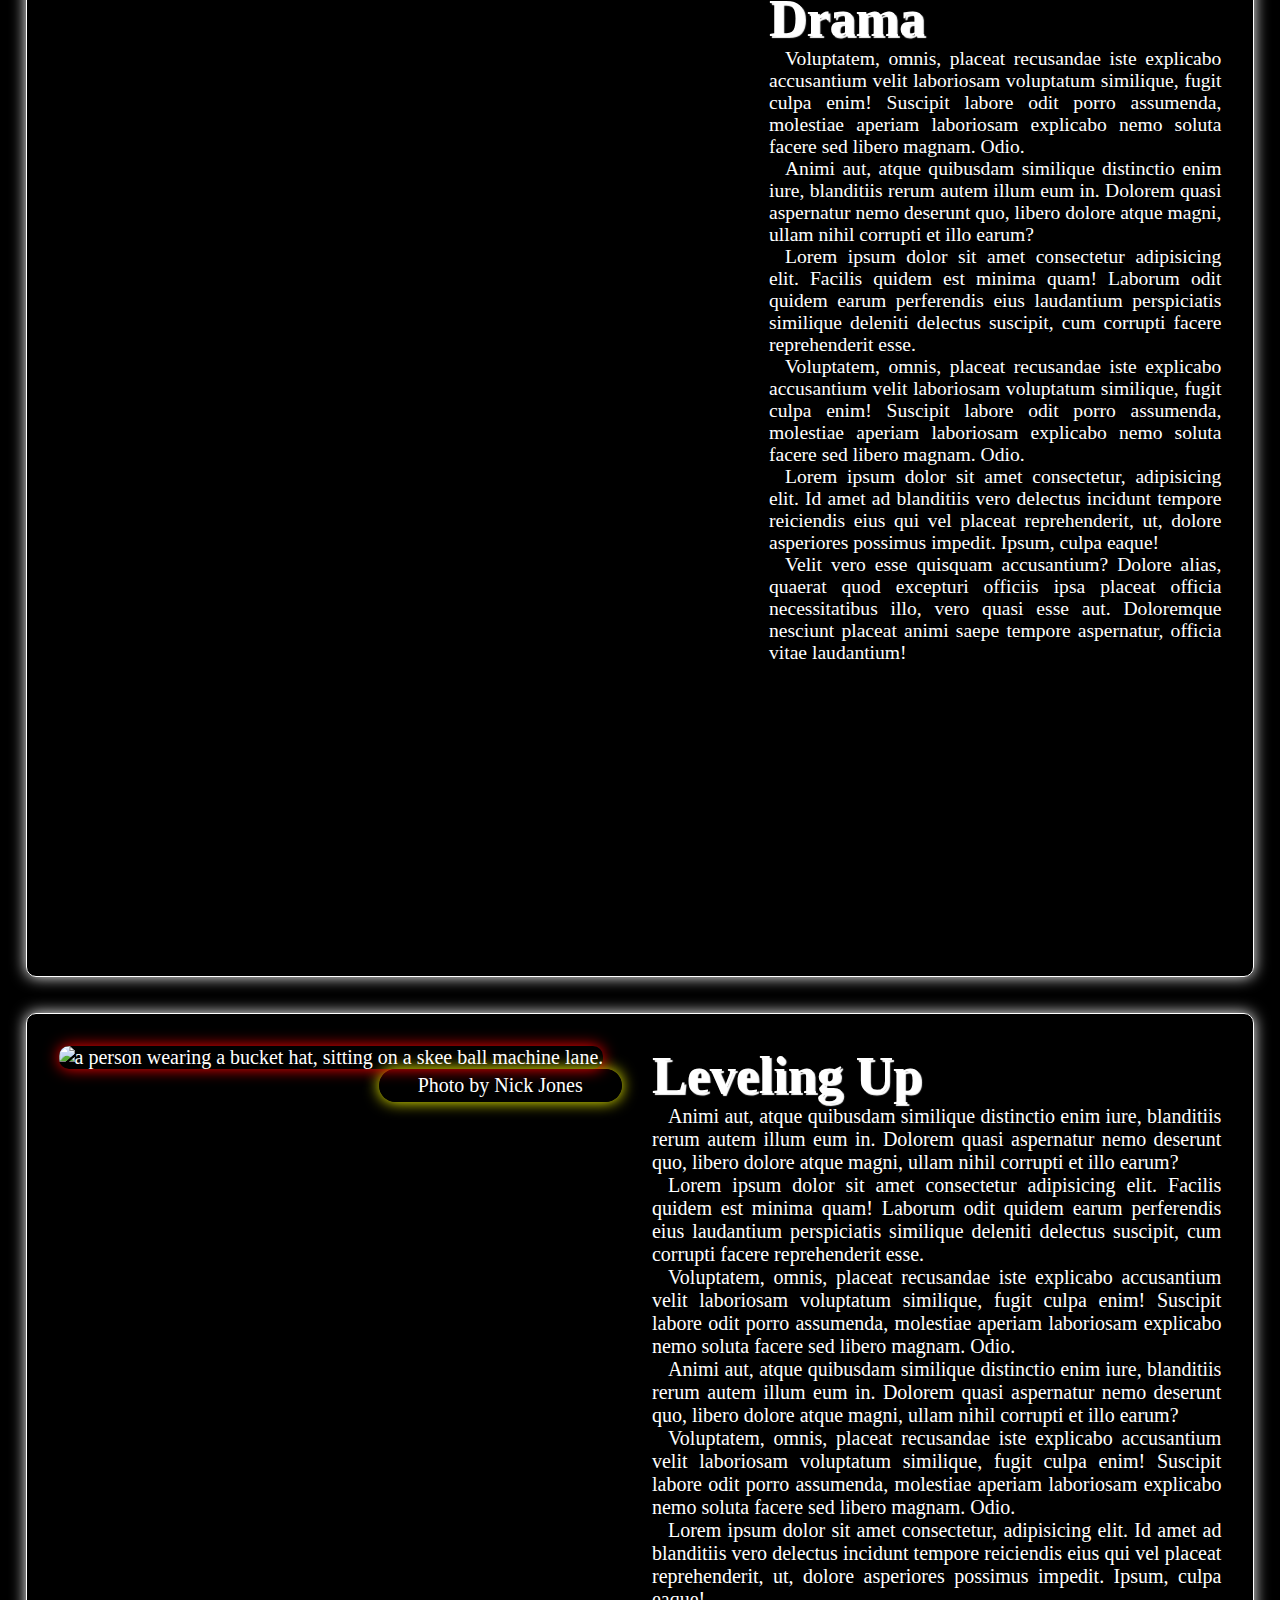
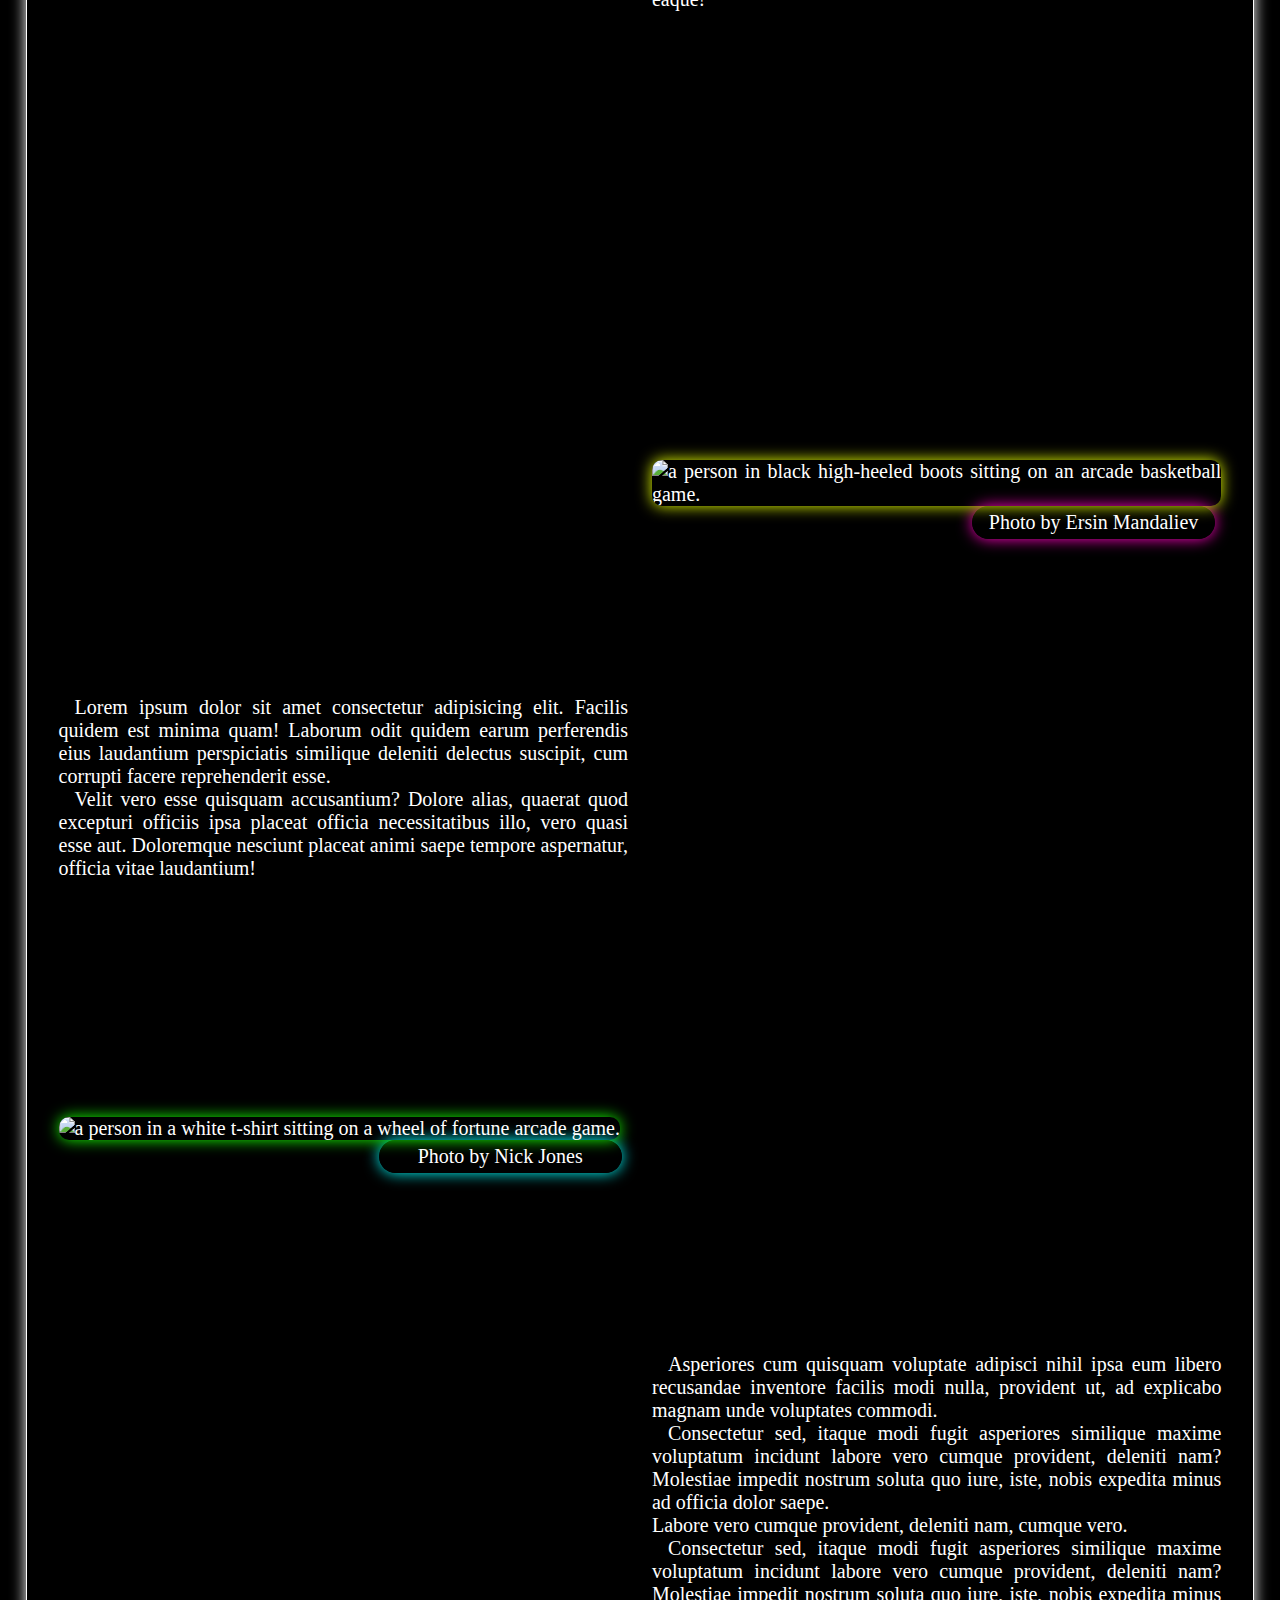
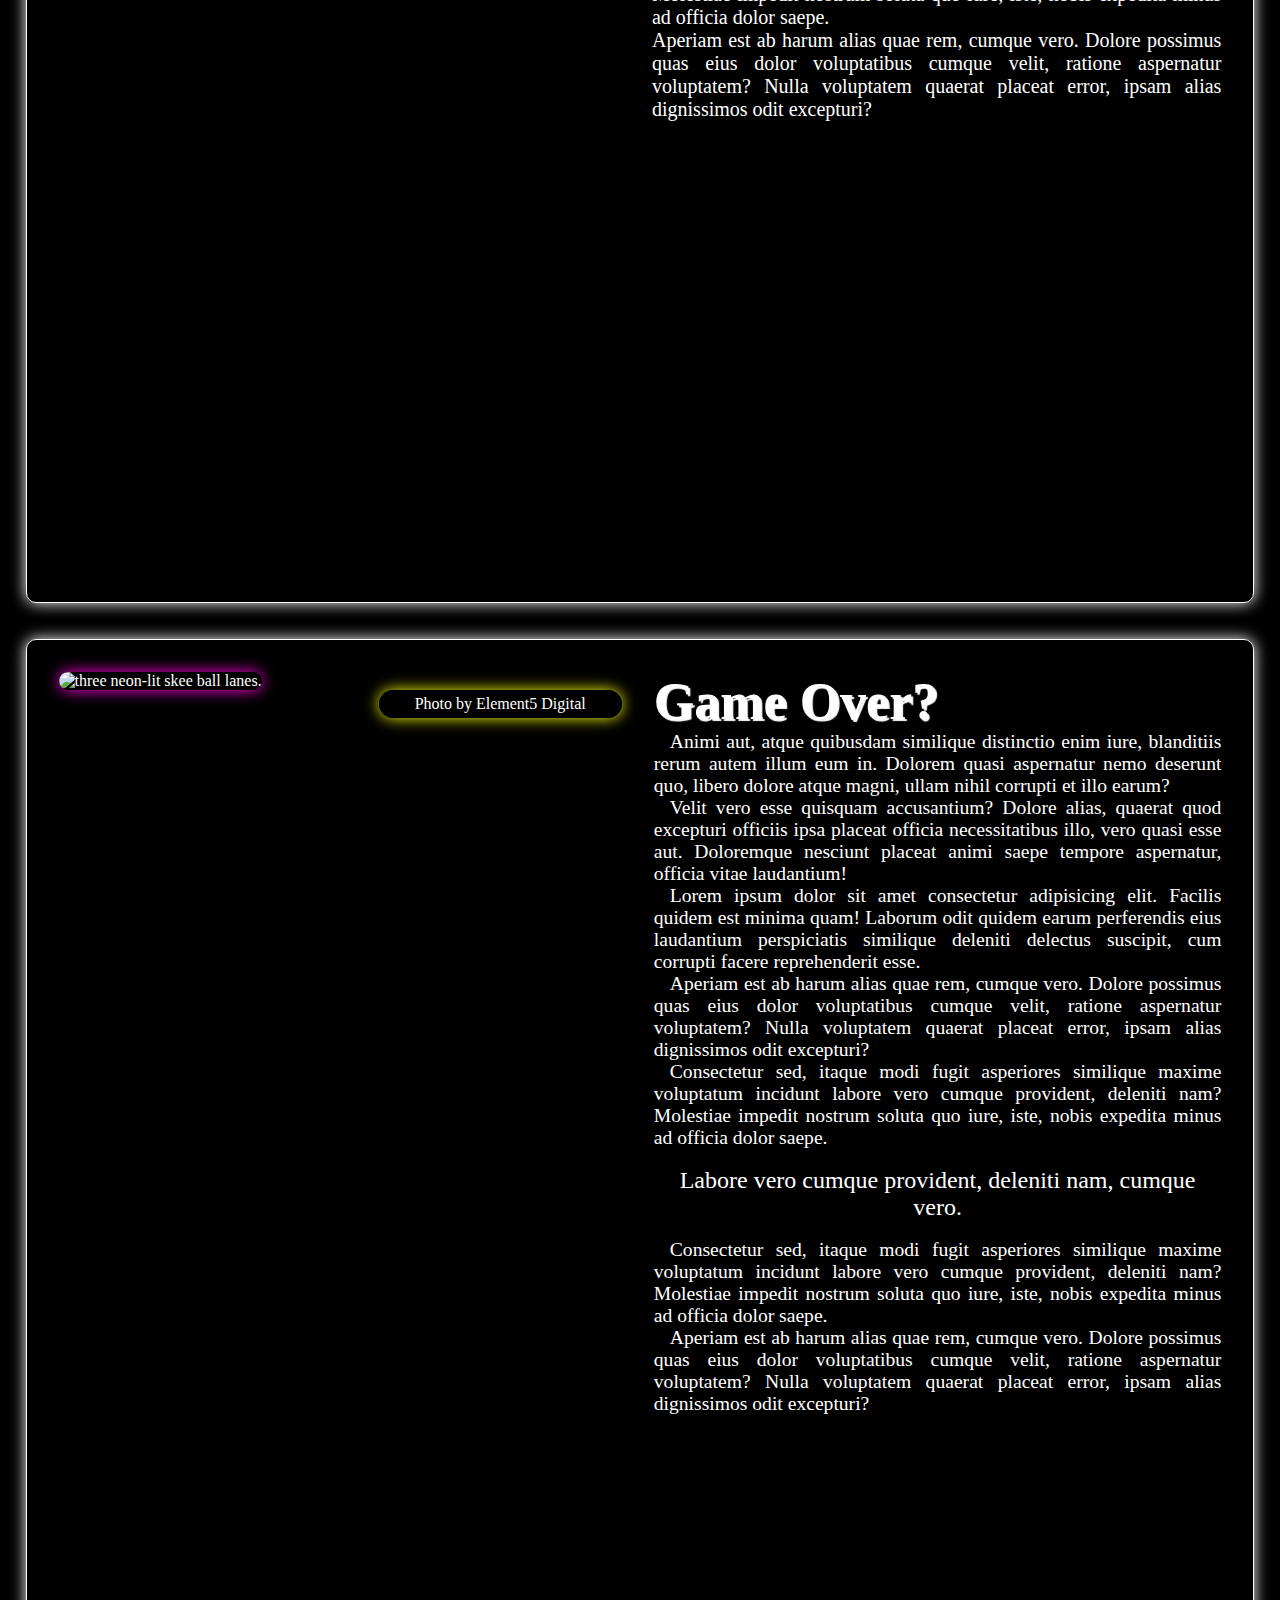
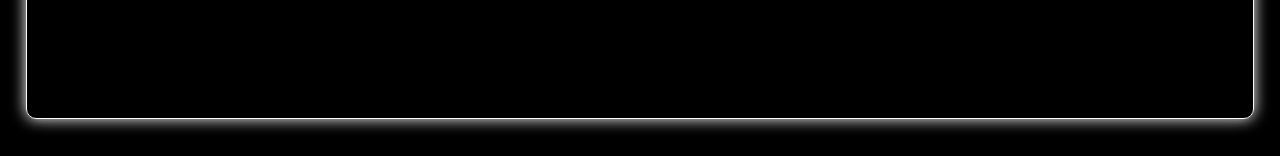
==== commit 6b82bf1a: "june week 4 challenge" ====
--- a/CodePen Challenge June 3/index.html
+++ b/CodePen Challenge June 3/index.html
@@ -43,12 +43,7 @@
 		</p>
 	</div>
 	<div class="section section-1">
-		<figure><img src="https://assets.codepen.io/t-1/freddy-g-lhy1lY3CyLI-unsplash.jpg"
-				alt="a smiling person in a pink hoodie, standing in front of a bright pink lighted arcade basketball game. " />
-			<figcaption>Photo by Freddy G</figcaption>
-		</figure>
-		<!-- full size image: https://images.unsplash.com/flagged/photo-1556339911-7ef846e7db43-->
-		<div class="section-1-text">
+		<div class="section-1-text block-1-1">
 			<p><span>Lorem</span> ipsum dolor sit amet consectetur adipisicing elit. Facilis quidem est minima quam!
 				Laborum odit
 				quidem
@@ -63,6 +58,8 @@
 				eaque voluptatem corporis placeat consequatur itaque qui asperiores. Consequuntur quas vitae animi est
 				ea!
 			</p>
+		</div>
+		<div class="section-1-text block-1-2">
 			<p><span>Accusantium</span> nemo labore corrupti laudantium! Quo reprehenderit ea perspiciatis temporibus!
 				Illo sapiente
 				harum
@@ -75,11 +72,18 @@
 				facere
 				sed
 				libero magnam. Odio.</p>
-
-			<aside>
-				<p>Quos, ad? Et, iure. Libero dolore atque magni.</p>
-			</aside>
-
+		</div>
+
+		<aside>
+			<p>Quos, ad? Et, iure. Libero dolore atque magni.</p>
+		</aside>
+		<figure><img src="https://assets.codepen.io/t-1/freddy-g-lhy1lY3CyLI-unsplash.jpg"
+				alt="a smiling person in a pink hoodie, standing in front of a bright pink lighted arcade basketball game. " />
+			<figcaption>Photo by Freddy G</figcaption>
+		</figure>
+		<!-- full size image: https://images.unsplash.com/flagged/photo-1556339911-7ef846e7db43-->
+
+		<div class="section-1-text block-1-3">
 			<p><span>Lorem</span> ipsum dolor sit amet consectetur adipisicing elit. Facilis quidem est minima quam!
 				Laborum odit
 				quidem
@@ -98,6 +102,8 @@
 				facere
 				sed
 				libero magnam. Odio.</p>
+		</div>
+		<div class="section-1-text block-1-4">
 			<p><span>Quae</span>, cumque blanditiis? Nisi rem ullam, ducimus qui praesentium, temporibus mollitia ex
 				voluptatibus aut
 				accusamus reprehenderit soluta eius expedita dicta adipisci debitis repudiandae quibusdam laborum
@@ -272,20 +278,24 @@
 				in.
 				Dolorem quasi
 				aspernatur nemo deserunt quo, libero dolore atque magni, ullam nihil corrupti et illo earum?</p>
-			<p><span>Velit</span> vero esse quisquam accusantium? Dolore alias, quaerat quod excepturi officiis ipsa placeat officia
+			<p><span>Velit</span> vero esse quisquam accusantium? Dolore alias, quaerat quod excepturi officiis ipsa
+				placeat officia
 				necessitatibus illo, vero quasi esse aut. Doloremque nesciunt placeat animi saepe tempore aspernatur,
 				officia
 				vitae laudantium!</p>
-			<p><span>Lorem</span> ipsum dolor sit amet consectetur adipisicing elit. Facilis quidem est minima quam! Laborum odit
-				quidem
-				earum perferendis eius laudantium perspiciatis similique deleniti delectus suscipit, cum corrupti facere
-				reprehenderit esse.</p>
-			<p><span>Aperiam</span> est ab harum alias quae rem, cumque vero. Dolore possimus quas eius dolor voluptatibus cumque
+			<p><span>Lorem</span> ipsum dolor sit amet consectetur adipisicing elit. Facilis quidem est minima quam!
+				Laborum odit
+				quidem
+				earum perferendis eius laudantium perspiciatis similique deleniti delectus suscipit, cum corrupti facere
+				reprehenderit esse.</p>
+			<p><span>Aperiam</span> est ab harum alias quae rem, cumque vero. Dolore possimus quas eius dolor
+				voluptatibus cumque
 				velit,
 				ratione aspernatur voluptatem? Nulla voluptatem quaerat placeat error, ipsam alias dignissimos odit
 				excepturi?
 			</p>
-			<p><span>Consectetur</span> sed, itaque modi fugit asperiores similique maxime voluptatum incidunt labore vero cumque
+			<p><span>Consectetur</span> sed, itaque modi fugit asperiores similique maxime voluptatum incidunt labore
+				vero cumque
 				provident,
 				deleniti nam? Molestiae impedit nostrum soluta quo iure, iste, nobis expedita minus ad officia dolor
 				saepe.
@@ -293,12 +303,14 @@
 			<aside>
 				<p>Labore vero cumque provident, deleniti nam, cumque vero.</p>
 			</aside>
-			<p><span>Consectetur</span> sed, itaque modi fugit asperiores similique maxime voluptatum incidunt labore vero cumque
+			<p><span>Consectetur</span> sed, itaque modi fugit asperiores similique maxime voluptatum incidunt labore
+				vero cumque
 				provident,
 				deleniti nam? Molestiae impedit nostrum soluta quo iure, iste, nobis expedita minus ad officia dolor
 				saepe.
 			</p>
-			<p><span>Aperiam</span> est ab harum alias quae rem, cumque vero. Dolore possimus quas eius dolor voluptatibus cumque
+			<p><span>Aperiam</span> est ab harum alias quae rem, cumque vero. Dolore possimus quas eius dolor
+				voluptatibus cumque
 				velit,
 				ratione aspernatur voluptatem? Nulla voluptatem quaerat placeat error, ipsam alias dignissimos odit
 				excepturi?
--- a/CodePen Challenge June 3/css/index.css
+++ b/CodePen Challenge June 3/css/index.css
@@ -97,19 +97,21 @@
     border: 1px solid #ffffff;
     border-radius: 10px;
     box-shadow: 0px 0px 15px #ffffff;
+    text-align: justify;
 }
 .section-1 {
-    height: 170vh;
+    height: 270vh;
     display: flex;
 }
 .section-1 > figure {
     display: block;
 }
 .section-1 >figure > img {
-    width: 45vw;
-    height: 1011px;
+    width: 94vw;
+    height: 50%;
     border-radius: 10px;
     box-shadow: 0 0 15px rgb(255, 0, 0);
+    transform: rotate(-5deg);
 }
 .section-1 > figure > figcaption {
     width: 12vw;
@@ -123,7 +125,8 @@
 }
 .section-1 > .section-1-text {
     display: block;
-    width: 45vw;
+    width: 47vw;
+    height: 50vh;
     margin-left: 2.5vw;
     font-size: 1.3rem;
 }
